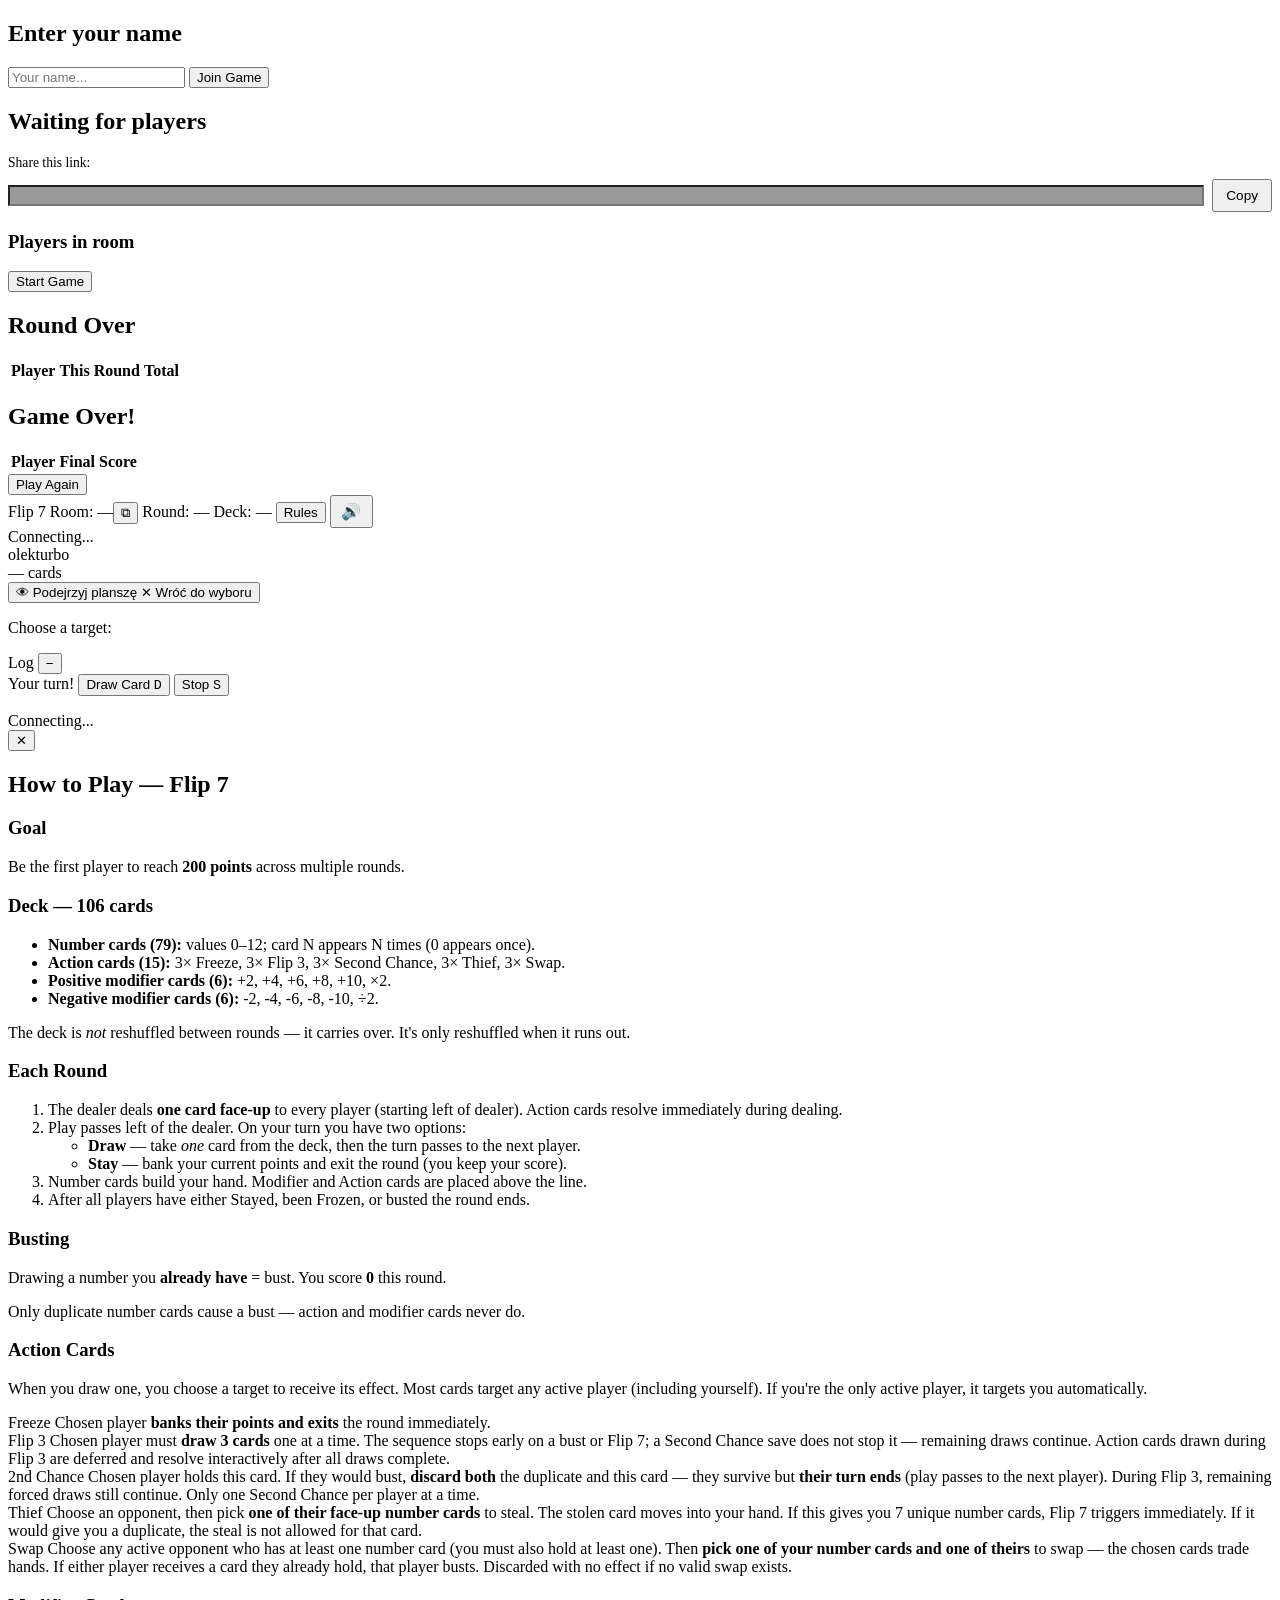
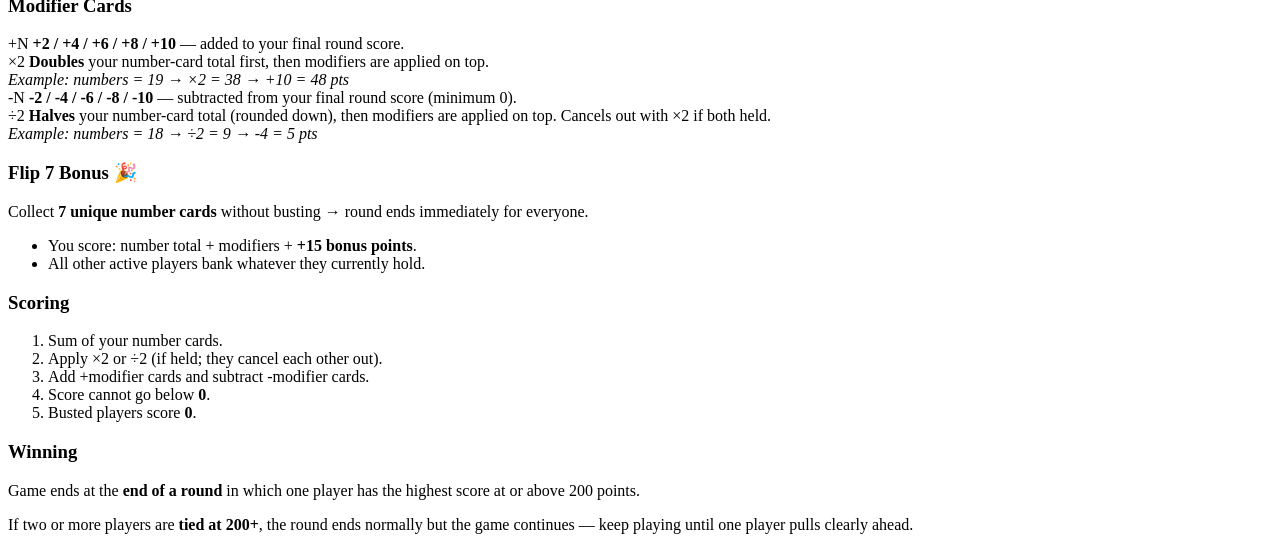
==== web/game.html @ b8604be1 "sync-rules: fix two doc discrepancies vs code 1. Swap: both players can bust on a duplicate — docs p" ====
<!DOCTYPE html>
<html lang="en">
<head>
  <meta charset="UTF-8">
  <meta name="viewport" content="width=device-width, initial-scale=1.0">
  <title>Flip 7</title>
  <link rel="stylesheet" href="/css/style.css">
</head>
<body class="game-page">

  <!-- Name entry modal (shown before first connection) -->
  <div id="name-modal" class="hidden">
    <div class="name-modal-box">
      <h2>Enter your name</h2>
      <input id="name-input" type="text" placeholder="Your name..." maxlength="20"
             onkeydown="if(event.key==='Enter') submitName()">
      <button class="btn btn-primary" onclick="submitName()">Join Game</button>
    </div>
  </div>

  <!-- Lobby overlay (waiting for game to start) -->
  <div id="lobby-overlay" class="overlay hidden">
    <div class="overlay-box">
      <h2>Waiting for players</h2>
      <div>
        <p style="font-size:0.85rem;color:var(--text-dim);margin-bottom:0.5rem">Share this link:</p>
        <div style="display:flex;gap:0.5rem;align-items:center">
          <input id="share-url" type="text" readonly onclick="this.select()"
                 style="background:rgba(0,0,0,0.4);cursor:pointer;font-size:0.82rem;flex:1;min-width:0">
          <button id="btn-copy-lobby" class="btn btn-secondary" onclick="copyLobbyLink(this)" title="Copy link" style="flex-shrink:0;padding:0.45rem 0.75rem;font-size:0.85rem">Copy</button>
        </div>
      </div>
      <h3>Players in room</h3>
      <ul id="lobby-player-list" class="player-list"></ul>
      <button id="btn-start" class="btn btn-primary btn-large hidden" onclick="sendAction('start')">
        Start Game
      </button>
      <p id="lobby-hint" class="text-center" style="font-size:0.82rem;color:var(--text-dim)"></p>
    </div>
  </div>

  <!-- Round end overlay -->
  <div id="round-end-overlay" class="overlay hidden">
    <div class="overlay-box">
      <h2 id="round-end-title">Round Over</h2>
      <table class="score-table" id="round-score-table">
        <thead><tr><th>Player</th><th>This Round</th><th>Total</th></tr></thead>
        <tbody id="round-score-body"></tbody>
      </table>
      <p id="round-end-countdown" class="text-center" style="color:var(--text-dim);font-size:0.88rem;font-variant-numeric:tabular-nums"></p>
    </div>
  </div>

  <!-- Game over overlay -->
  <div id="game-over-overlay" class="overlay hidden">
    <div class="overlay-box">
      <h2>Game Over!</h2>
      <p id="winner-announcement" style="font-size:1.1rem;color:var(--gold-light)"></p>
      <table class="score-table" id="final-score-table">
        <thead><tr><th>Player</th><th>Final Score</th></tr></thead>
        <tbody id="final-score-body"></tbody>
      </table>
      <button id="btn-restart" class="btn btn-primary hidden" onclick="sendAction('restart')">
        Play Again
      </button>
    </div>
  </div>

  <!-- Main game UI (always visible once connected) -->
  <header id="game-header">
    <a href="/" class="header-logo" style="text-decoration:none;color:inherit">Flip 7</a>
    <span class="header-stat">Room: <span id="hdr-room-id">—</span><button class="btn-copy-inline" id="btn-copy-link" onclick="copyLink()" title="Copy room link">⧉</button></span>
    <span class="header-stat">Round: <span id="hdr-round">—</span></span>
    <span class="header-stat">Deck: <span id="hdr-deck">—</span></span>
    <button class="btn btn-secondary" onclick="show('rules-modal')" style="margin-left:auto">Rules</button>
    <button id="btn-mute" class="btn btn-secondary" onclick="toggleMute()" title="Toggle sound" style="padding:0.3rem 0.6rem;font-size:1rem">🔊</button>
  </header>

  <div id="message-bar">Connecting...</div>

  <div id="deck-area">
    <div id="deck-pile" class="deck-pile" title="Draw pile">
      <div class="deck-layer deck-layer-3"></div>
      <div class="deck-layer deck-layer-2"></div>
      <div class="deck-layer deck-layer-1">
        <span class="deck-brand">olekturbo</span>
      </div>
    </div>
    <span id="deck-pile-count" class="deck-pile-count">— cards</span>
  </div>

  <div id="players-grid"></div>

  <!-- Target selection overlay — shown to the drawer of an action card -->
  <div id="targeting-overlay" class="targeting-overlay hidden">
    <div class="targeting-box">
      <button class="targeting-peek-btn" id="btn-peek" onclick="togglePeek()" title="Peek at board (P)">
        <span class="peek-icon-show">👁 Podejrzyj planszę</span>
        <span class="peek-icon-hide">✕ Wróć do wyboru</span>
      </button>
      <p id="targeting-card-name" class="targeting-card-name"></p>
      <p id="targeting-prompt" class="targeting-prompt">Choose a target:</p>
      <div id="targeting-buttons" class="targeting-buttons"></div>
    </div>
  </div>

  <!-- Event log (fixed bottom-right on desktop, static at bottom on mobile) -->
  <div id="event-log" class="hidden">
    <div id="event-log-header">
      <span>Log</span>
      <button id="event-log-toggle" onclick="toggleEventLog()" title="Collapse">−</button>
    </div>
    <div id="event-log-body"></div>
  </div>

  <div id="action-area">
    <span id="your-turn-label" class="hidden">Your turn!</span>
    <button id="btn-draw" class="btn btn-primary hidden" onclick="sendAction('draw')">Draw Card <kbd>D</kbd></button>
    <button id="btn-stop" class="btn btn-secondary hidden" onclick="sendAction('stop')">Stop <kbd>S</kbd></button>
    <span id="countdown" class="hidden"></span>
    <!-- Shown to non-drawer players while target is being chosen -->
    <p id="targeting-waiting" class="hidden targeting-waiting"></p>
  </div>

  <div id="conn-status" class="conn-warn">Connecting...</div>

  <!-- Rules modal -->
  <div id="rules-modal" class="rules-backdrop hidden" onclick="if(event.target===this)hide('rules-modal')">
    <div class="rules-box">
      <button class="rules-close" onclick="hide('rules-modal')" title="Close">✕</button>
      <h2 class="rules-title">How to Play — Flip 7</h2>

      <section>
        <h3>Goal</h3>
        <p>Be the first player to reach <strong>200 points</strong> across multiple rounds.</p>
      </section>

      <section>
        <h3>Deck — 106 cards</h3>
        <ul>
          <li><strong>Number cards (79):</strong> values 0–12; card N appears N times (0 appears once).</li>
          <li><strong>Action cards (15):</strong> 3× Freeze, 3× Flip 3, 3× Second Chance, 3× Thief, 3× Swap.</li>
          <li><strong>Positive modifier cards (6):</strong> +2, +4, +6, +8, +10, ×2.</li>
          <li><strong>Negative modifier cards (6):</strong> -2, -4, -6, -8, -10, ÷2.</li>
        </ul>
        <p class="rules-note">The deck is <em>not</em> reshuffled between rounds — it carries over. It's only reshuffled when it runs out.</p>
      </section>

      <section>
        <h3>Each Round</h3>
        <ol>
          <li>The dealer deals <strong>one card face-up</strong> to every player (starting left of dealer). Action cards resolve immediately during dealing.</li>
          <li>Play passes left of the dealer. On your turn you have two options:
            <ul>
              <li><strong>Draw</strong> — take <em>one</em> card from the deck, then the turn passes to the next player.</li>
              <li><strong>Stay</strong> — bank your current points and exit the round (you keep your score).</li>
            </ul>
          </li>
          <li>Number cards build your hand. Modifier and Action cards are placed above the line.</li>
          <li>After all players have either Stayed, been Frozen, or busted the round ends.</li>
        </ol>
      </section>

      <section>
        <h3>Busting</h3>
        <p>Drawing a number you <strong>already have</strong> = bust. You score <strong>0</strong> this round.</p>
        <p class="rules-note">Only duplicate number cards cause a bust — action and modifier cards never do.</p>
      </section>

      <section>
        <h3>Action Cards</h3>
        <p>When you draw one, you choose a target to receive its effect. Most cards target any active player (including yourself). If you're the only active player, it targets you automatically.</p>
        <div class="rules-cards">
          <div class="rules-card-row">
            <span class="card card-freeze">Freeze</span>
            <span>Chosen player <strong>banks their points and exits</strong> the round immediately.</span>
          </div>
          <div class="rules-card-row">
            <span class="card card-flip3">Flip 3</span>
            <span>Chosen player must <strong>draw 3 cards</strong> one at a time. The sequence stops early on a bust or Flip 7; a Second Chance save does not stop it — remaining draws continue. Action cards drawn during Flip 3 are deferred and resolve interactively after all draws complete.</span>
          </div>
          <div class="rules-card-row">
            <span class="card card-second_chance">2nd Chance</span>
            <span>Chosen player holds this card. If they would bust, <strong>discard both</strong> the duplicate and this card — they survive but <strong>their turn ends</strong> (play passes to the next player). During Flip 3, remaining forced draws still continue. Only one Second Chance per player at a time.</span>
          </div>
          <div class="rules-card-row">
            <span class="card card-thief">Thief</span>
            <span>Choose an opponent, then pick <strong>one of their face-up number cards</strong> to steal. The stolen card moves into your hand. If this gives you 7 unique number cards, Flip 7 triggers immediately. If it would give you a duplicate, the steal is not allowed for that card.</span>
          </div>
          <div class="rules-card-row">
            <span class="card card-swap">Swap</span>
            <span>Choose any active opponent who has at least one number card (you must also hold at least one). Then <strong>pick one of your number cards and one of theirs</strong> to swap — the chosen cards trade hands. If either player receives a card they already hold, that player busts. Discarded with no effect if no valid swap exists.</span>
          </div>
        </div>
      </section>

      <section>
        <h3>Modifier Cards</h3>
        <div class="rules-cards">
          <div class="rules-card-row">
            <span class="card card-modifier_add">+N</span>
            <span><strong>+2 / +4 / +6 / +8 / +10</strong> — added to your final round score.</span>
          </div>
          <div class="rules-card-row">
            <span class="card card-modifier_mul">×2</span>
            <span><strong>Doubles</strong> your number-card total first, then modifiers are applied on top.<br>
              <em>Example: numbers = 19 → ×2 = 38 → +10 = 48 pts</em></span>
          </div>
          <div class="rules-card-row">
            <span class="card card-modifier_sub">-N</span>
            <span><strong>-2 / -4 / -6 / -8 / -10</strong> — subtracted from your final round score (minimum 0).</span>
          </div>
          <div class="rules-card-row">
            <span class="card card-modifier_div">÷2</span>
            <span><strong>Halves</strong> your number-card total (rounded down), then modifiers are applied on top. Cancels out with ×2 if both held.<br>
              <em>Example: numbers = 18 → ÷2 = 9 → -4 = 5 pts</em></span>
          </div>
        </div>
      </section>

      <section>
        <h3>Flip 7 Bonus 🎉</h3>
        <p>Collect <strong>7 unique number cards</strong> without busting → round ends immediately for everyone.</p>
        <ul>
          <li>You score: number total + modifiers + <strong>+15 bonus points</strong>.</li>
          <li>All other active players bank whatever they currently hold.</li>
        </ul>
      </section>

      <section>
        <h3>Scoring</h3>
        <ol>
          <li>Sum of your number cards.</li>
          <li>Apply ×2 or ÷2 (if held; they cancel each other out).</li>
          <li>Add +modifier cards and subtract -modifier cards.</li>
          <li>Score cannot go below <strong>0</strong>.</li>
          <li>Busted players score <strong>0</strong>.</li>
        </ol>
      </section>

      <section>
        <h3>Winning</h3>
        <p>Game ends at the <strong>end of a round</strong> in which one player has the highest score at or above 200 points.</p>
        <p>If two or more players are <strong>tied at 200+</strong>, the round ends normally but the game continues — keep playing until one player pulls clearly ahead.</p>
      </section>
    </div>
  </div>

  <script src="/js/sounds.js"></script>
  <script src="/js/app.js"></script>
</body>
</html>
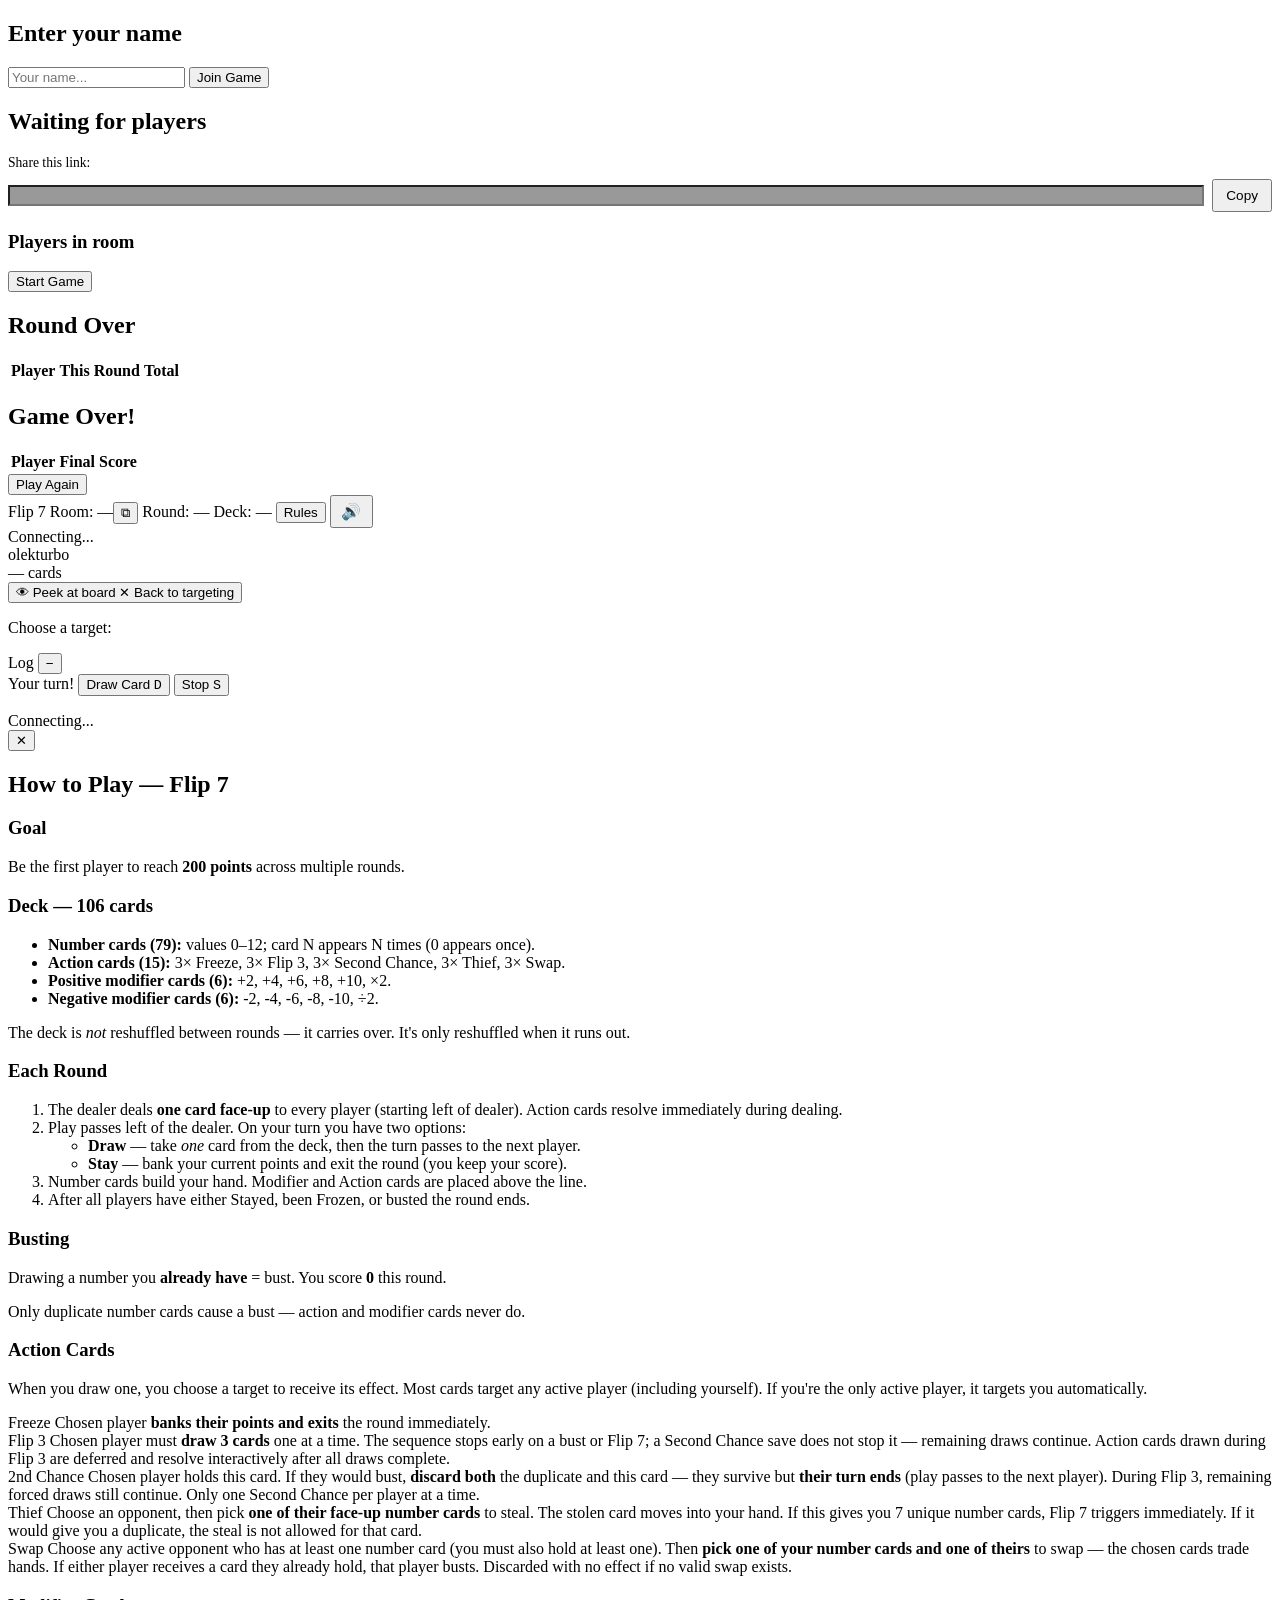
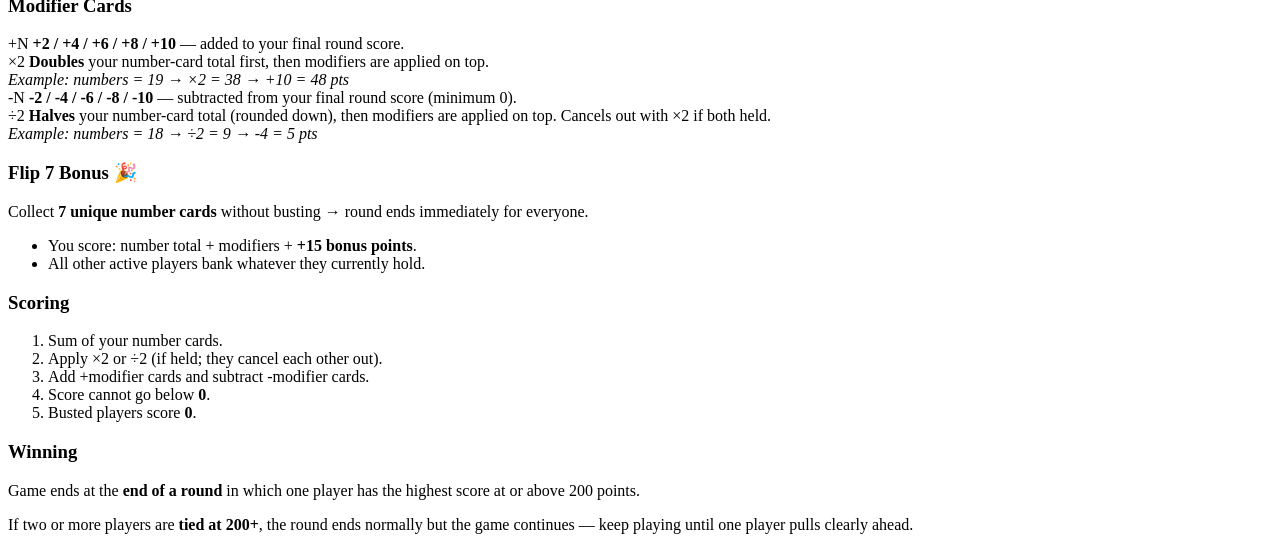
==== commit 9b0ccd7f: "Fix peek button: replace Polish labels with English Co-Authored-By: Claude Sonnet 4.6 <noreply@anthr" ====
--- a/web/game.html
+++ b/web/game.html
@@ -95,8 +95,8 @@
   <div id="targeting-overlay" class="targeting-overlay hidden">
     <div class="targeting-box">
       <button class="targeting-peek-btn" id="btn-peek" onclick="togglePeek()" title="Peek at board (P)">
-        <span class="peek-icon-show">👁 Podejrzyj planszę</span>
-        <span class="peek-icon-hide">✕ Wróć do wyboru</span>
+        <span class="peek-icon-show">👁 Peek at board</span>
+        <span class="peek-icon-hide">✕ Back to targeting</span>
       </button>
       <p id="targeting-card-name" class="targeting-card-name"></p>
       <p id="targeting-prompt" class="targeting-prompt">Choose a target:</p>
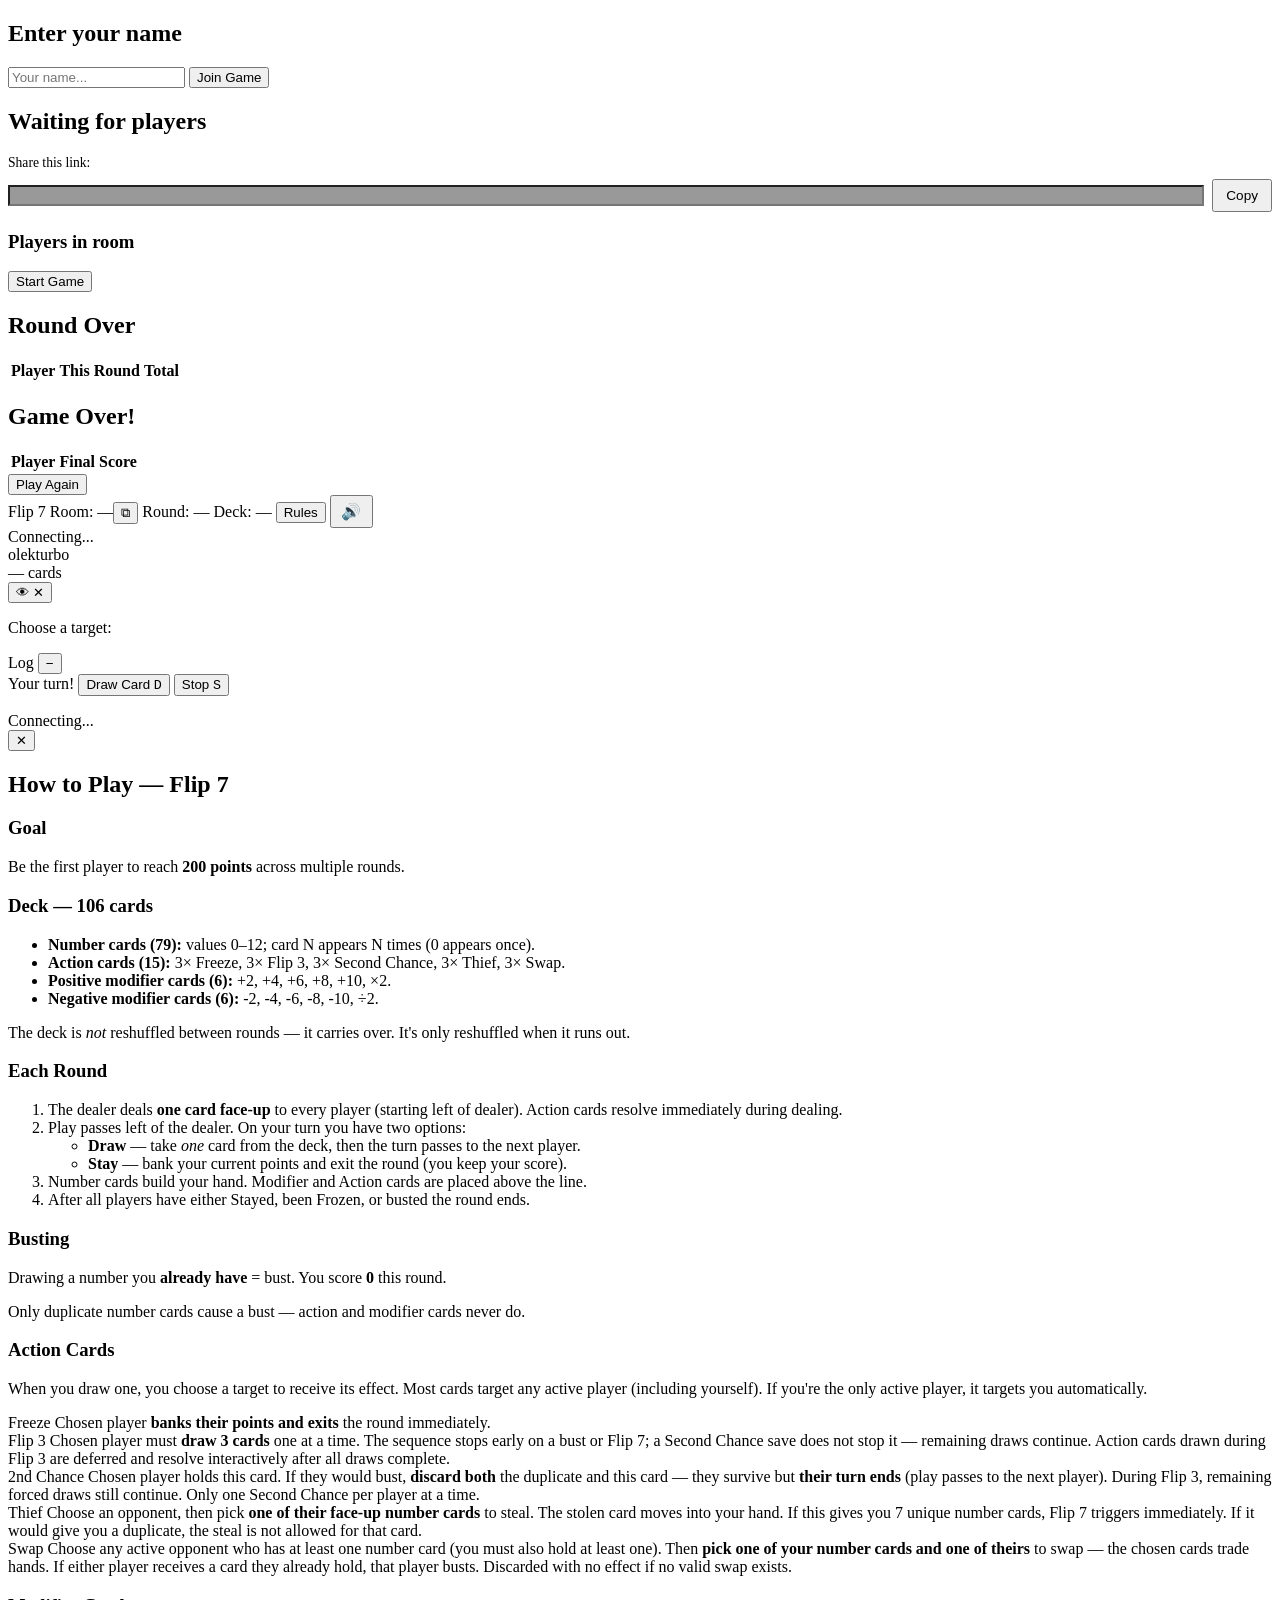
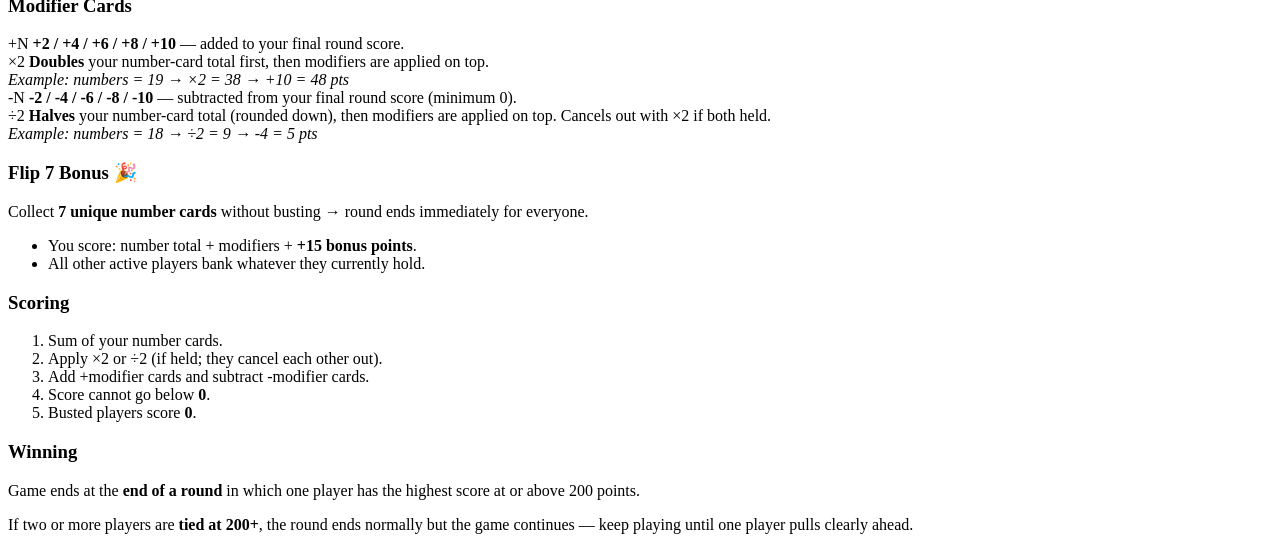
==== commit b7012460: "Redesign peek button: small icon in corner of targeting box Replace text button with a 28px icon-onl" ====
--- a/web/game.html
+++ b/web/game.html
@@ -95,8 +95,8 @@
   <div id="targeting-overlay" class="targeting-overlay hidden">
     <div class="targeting-box">
       <button class="targeting-peek-btn" id="btn-peek" onclick="togglePeek()" title="Peek at board (P)">
-        <span class="peek-icon-show">👁 Peek at board</span>
-        <span class="peek-icon-hide">✕ Back to targeting</span>
+        <span class="peek-icon-show">👁</span>
+        <span class="peek-icon-hide">✕</span>
       </button>
       <p id="targeting-card-name" class="targeting-card-name"></p>
       <p id="targeting-prompt" class="targeting-prompt">Choose a target:</p>
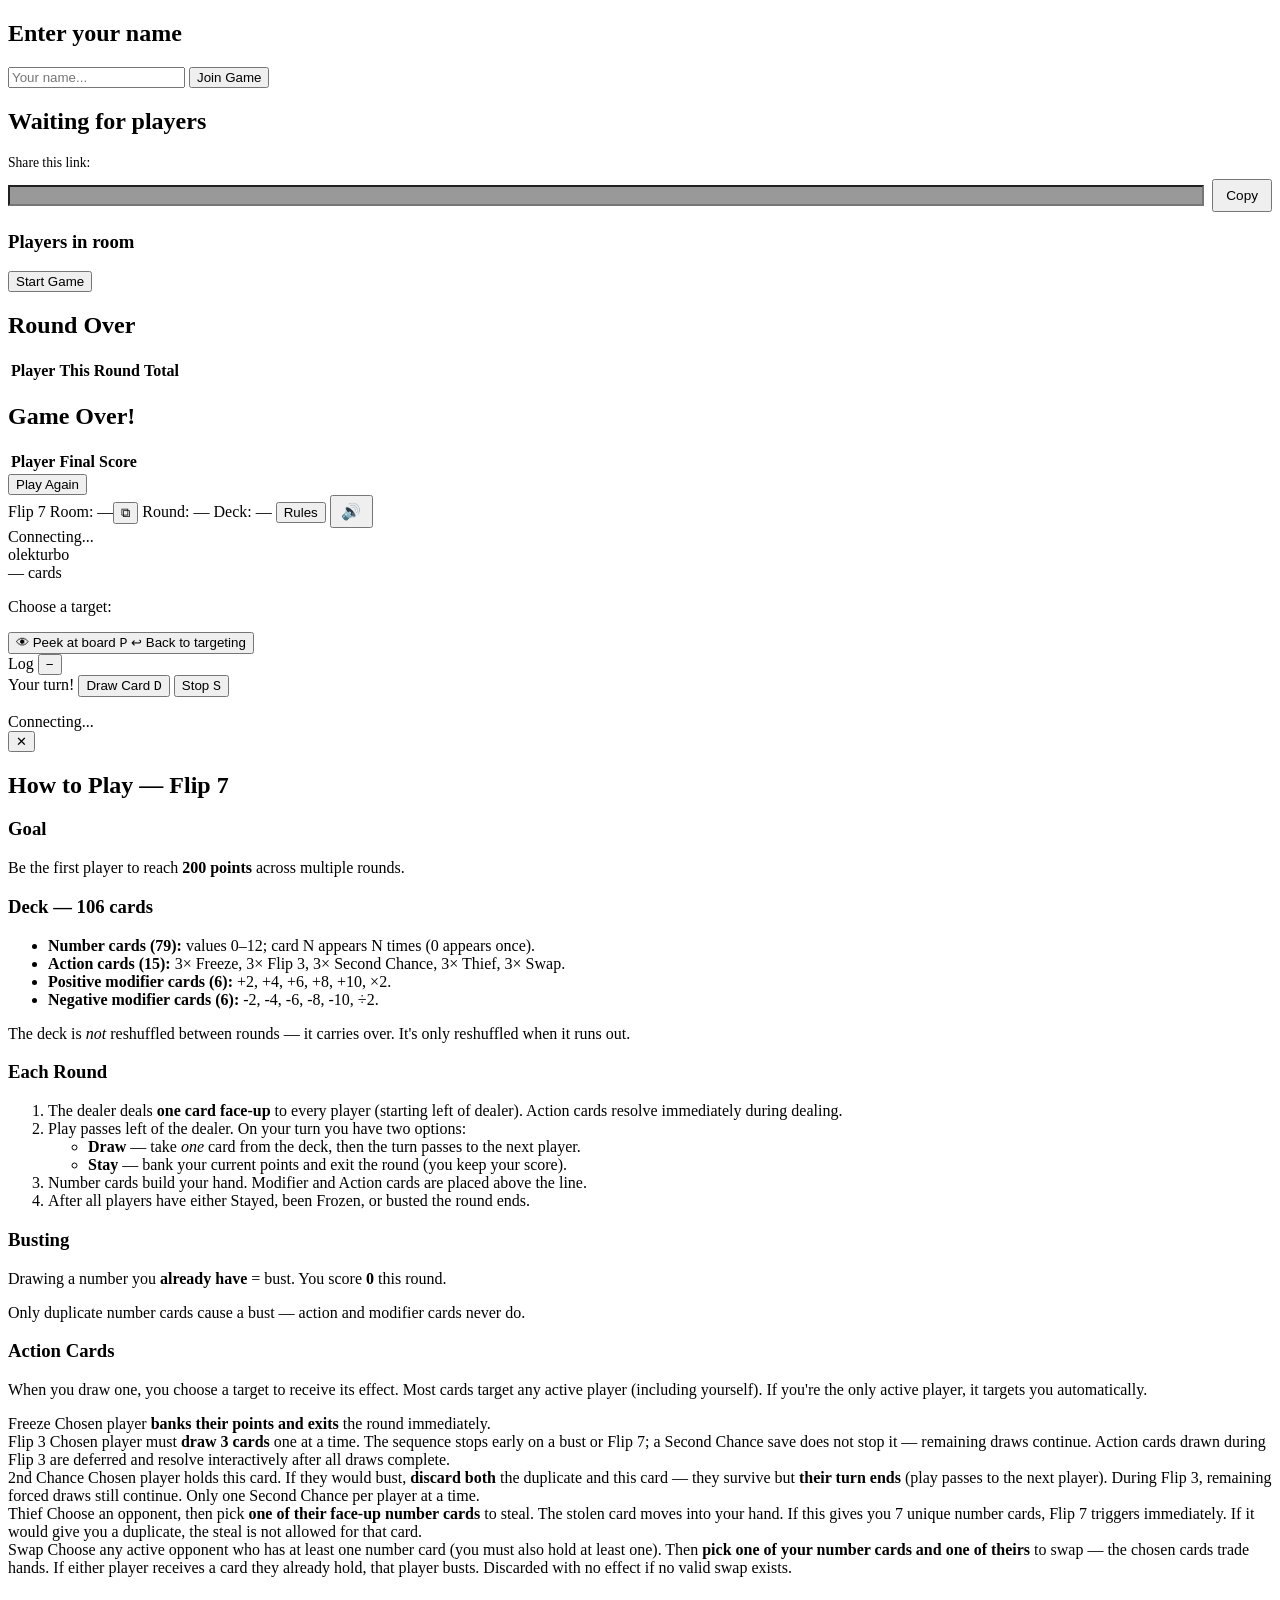
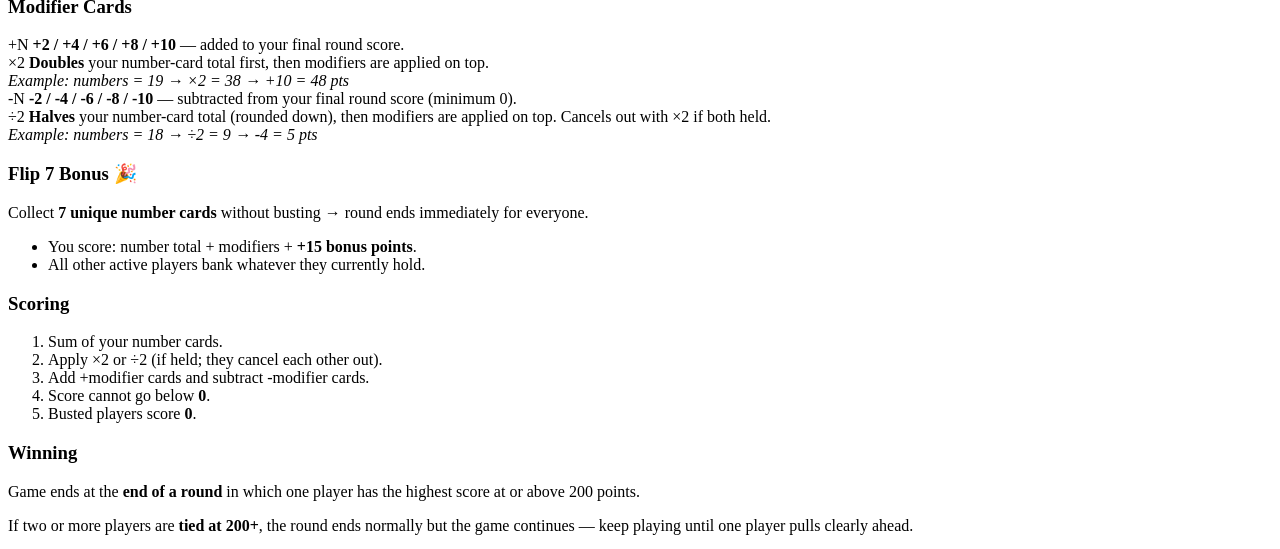
==== commit c9a8c549: "Redesign peek button and peek mode for desktop + mobile Before: tiny 28px eye icon in corner, invisi" ====
--- a/web/game.html
+++ b/web/game.html
@@ -94,13 +94,13 @@
   <!-- Target selection overlay — shown to the drawer of an action card -->
   <div id="targeting-overlay" class="targeting-overlay hidden">
     <div class="targeting-box">
-      <button class="targeting-peek-btn" id="btn-peek" onclick="togglePeek()" title="Peek at board (P)">
-        <span class="peek-icon-show">👁</span>
-        <span class="peek-icon-hide">✕</span>
-      </button>
       <p id="targeting-card-name" class="targeting-card-name"></p>
       <p id="targeting-prompt" class="targeting-prompt">Choose a target:</p>
       <div id="targeting-buttons" class="targeting-buttons"></div>
+      <button class="targeting-peek-btn" id="btn-peek" onclick="togglePeek()">
+        <span class="peek-icon-show">👁 Peek at board <kbd>P</kbd></span>
+        <span class="peek-icon-hide">↩ Back to targeting</span>
+      </button>
     </div>
   </div>
 
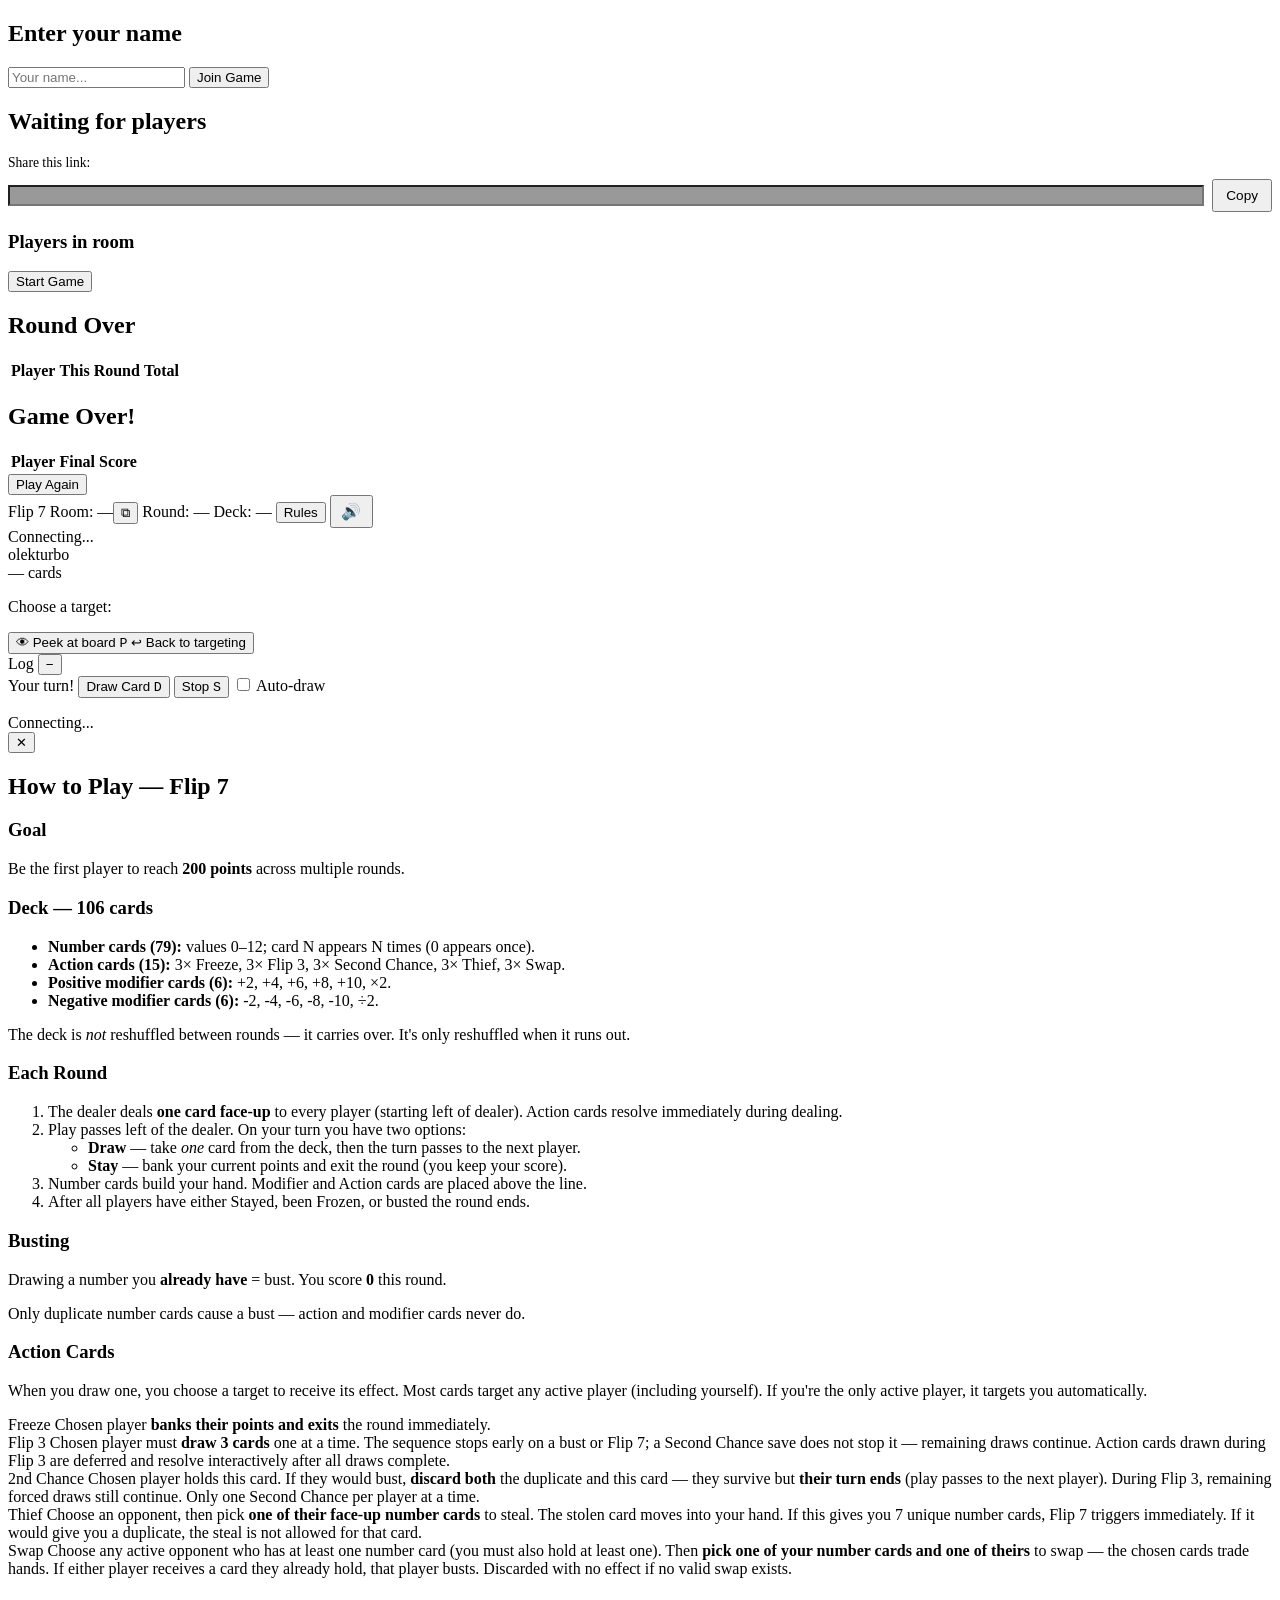
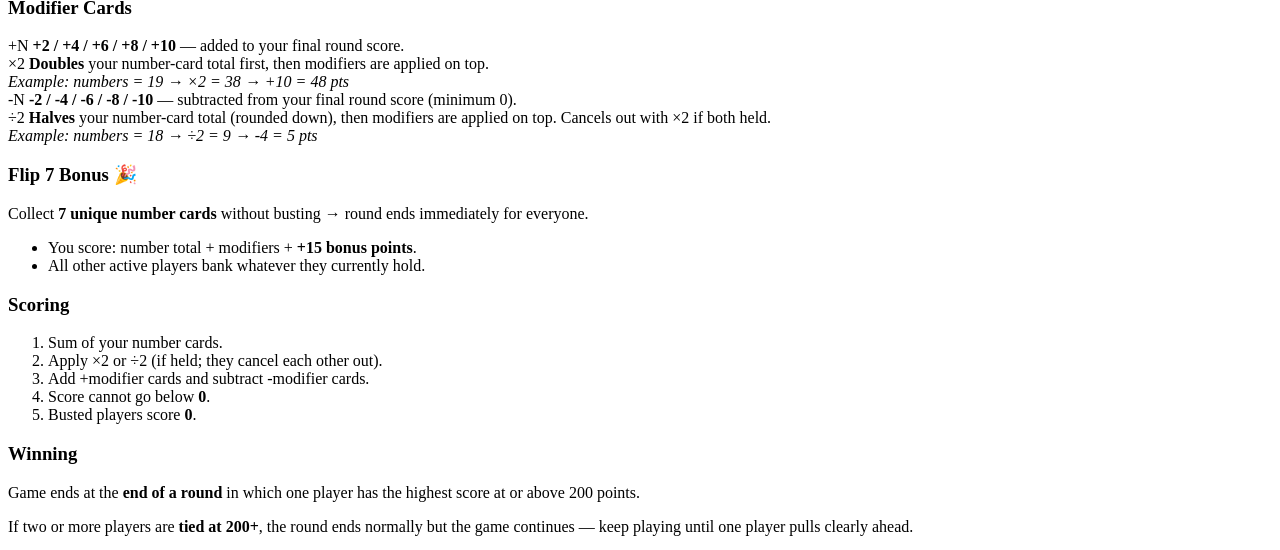
==== commit b6ce65ff: "Add auto-draw checkbox: draws automatically after 2s delay on your turn When checked, the game sends" ====
--- a/web/game.html
+++ b/web/game.html
@@ -117,6 +117,10 @@
     <span id="your-turn-label" class="hidden">Your turn!</span>
     <button id="btn-draw" class="btn btn-primary hidden" onclick="sendAction('draw')">Draw Card <kbd>D</kbd></button>
     <button id="btn-stop" class="btn btn-secondary hidden" onclick="sendAction('stop')">Stop <kbd>S</kbd></button>
+    <label id="auto-draw-label" class="auto-draw-label hidden">
+      <input type="checkbox" id="auto-draw-cb" onchange="onAutoDrawChange()">
+      Auto-draw
+    </label>
     <span id="countdown" class="hidden"></span>
     <!-- Shown to non-drawer players while target is being chosen -->
     <p id="targeting-waiting" class="hidden targeting-waiting"></p>
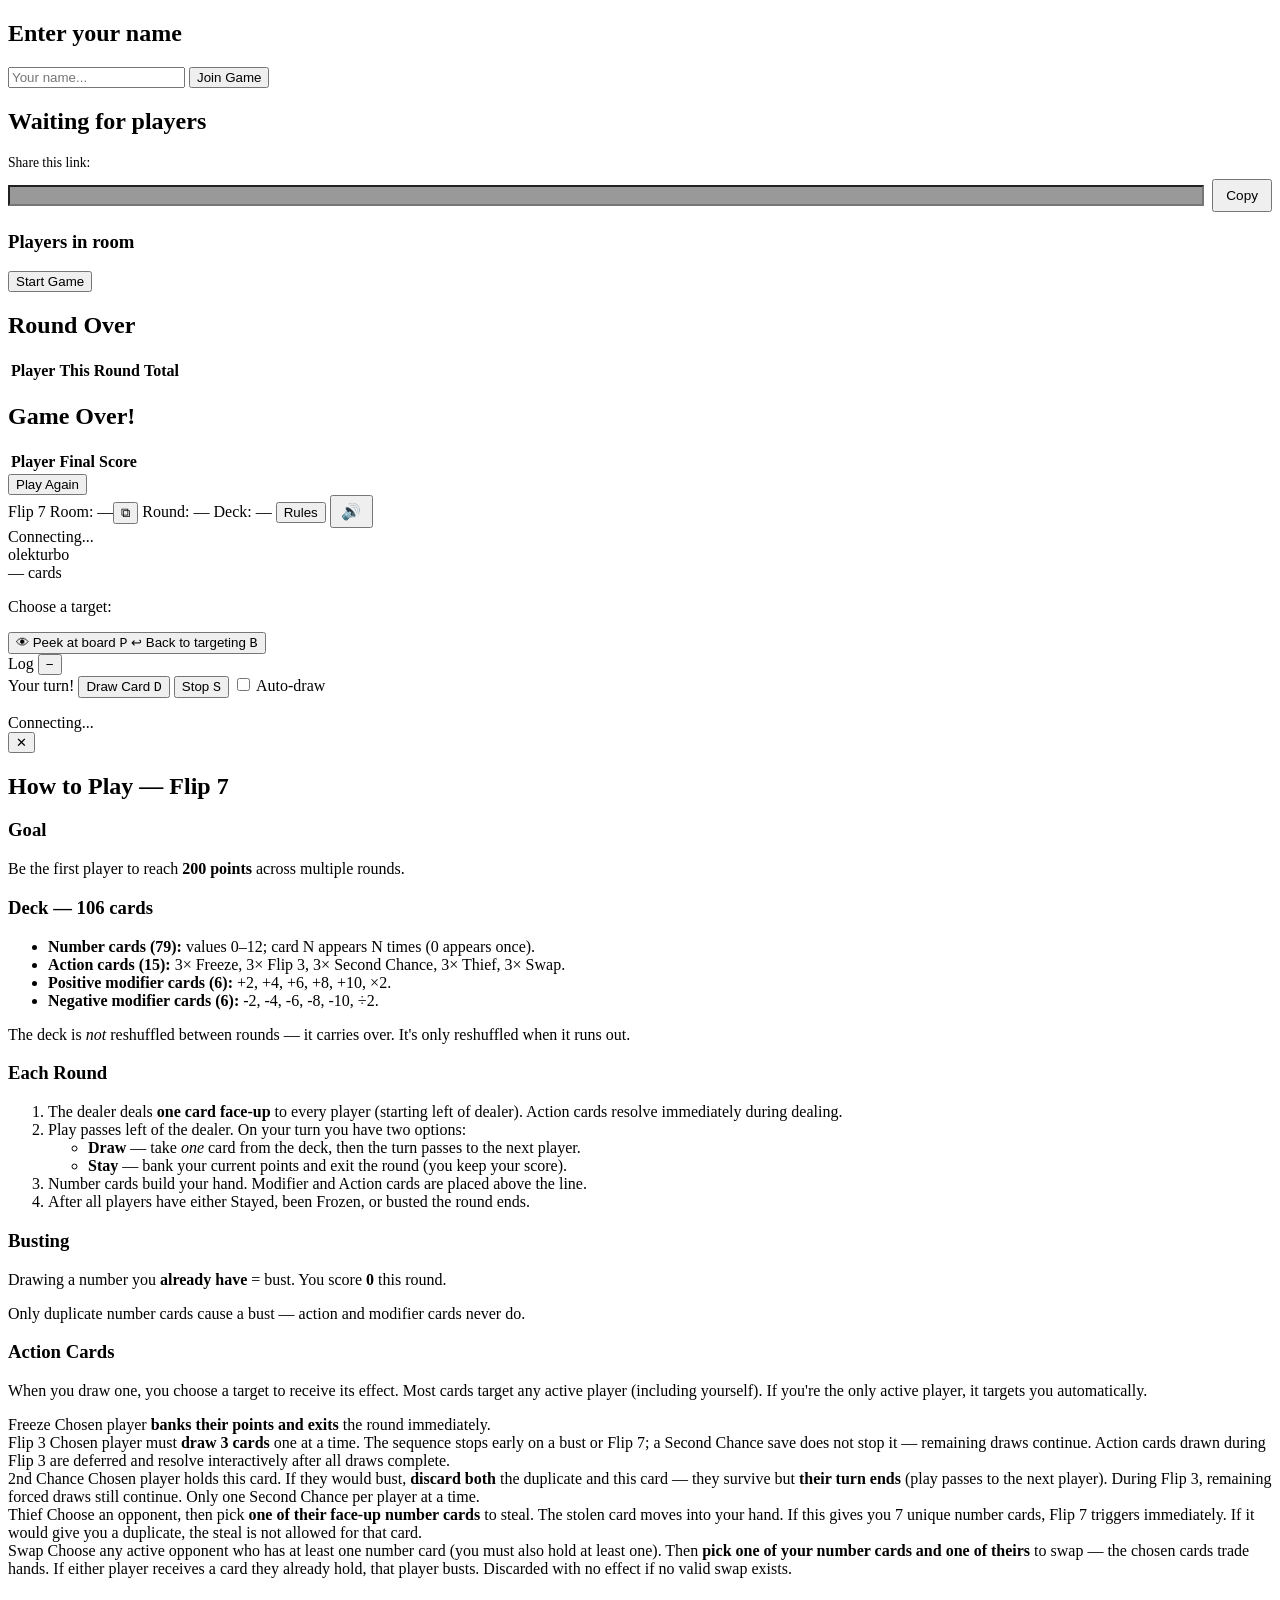
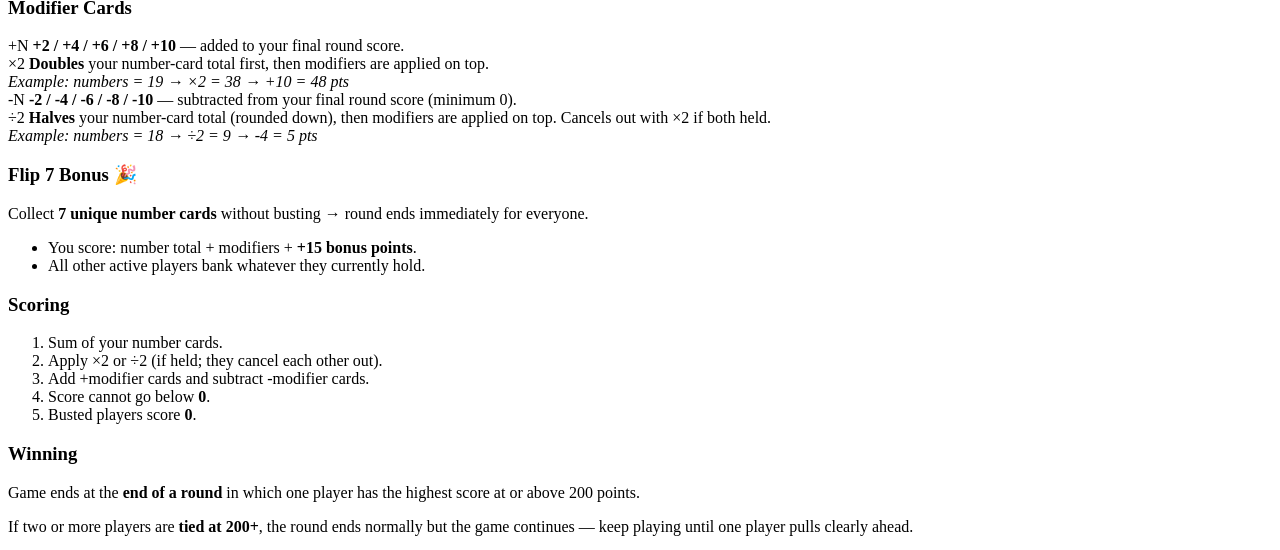
==== commit e2904296: "Add B key shortcut to close peek mode (back to targeting) Co-Authored-By: Claude Sonnet 4.6 <noreply" ====
--- a/web/game.html
+++ b/web/game.html
@@ -99,7 +99,7 @@
       <div id="targeting-buttons" class="targeting-buttons"></div>
       <button class="targeting-peek-btn" id="btn-peek" onclick="togglePeek()">
         <span class="peek-icon-show">👁 Peek at board <kbd>P</kbd></span>
-        <span class="peek-icon-hide">↩ Back to targeting</span>
+        <span class="peek-icon-hide">↩ Back to targeting <kbd>B</kbd></span>
       </button>
     </div>
   </div>
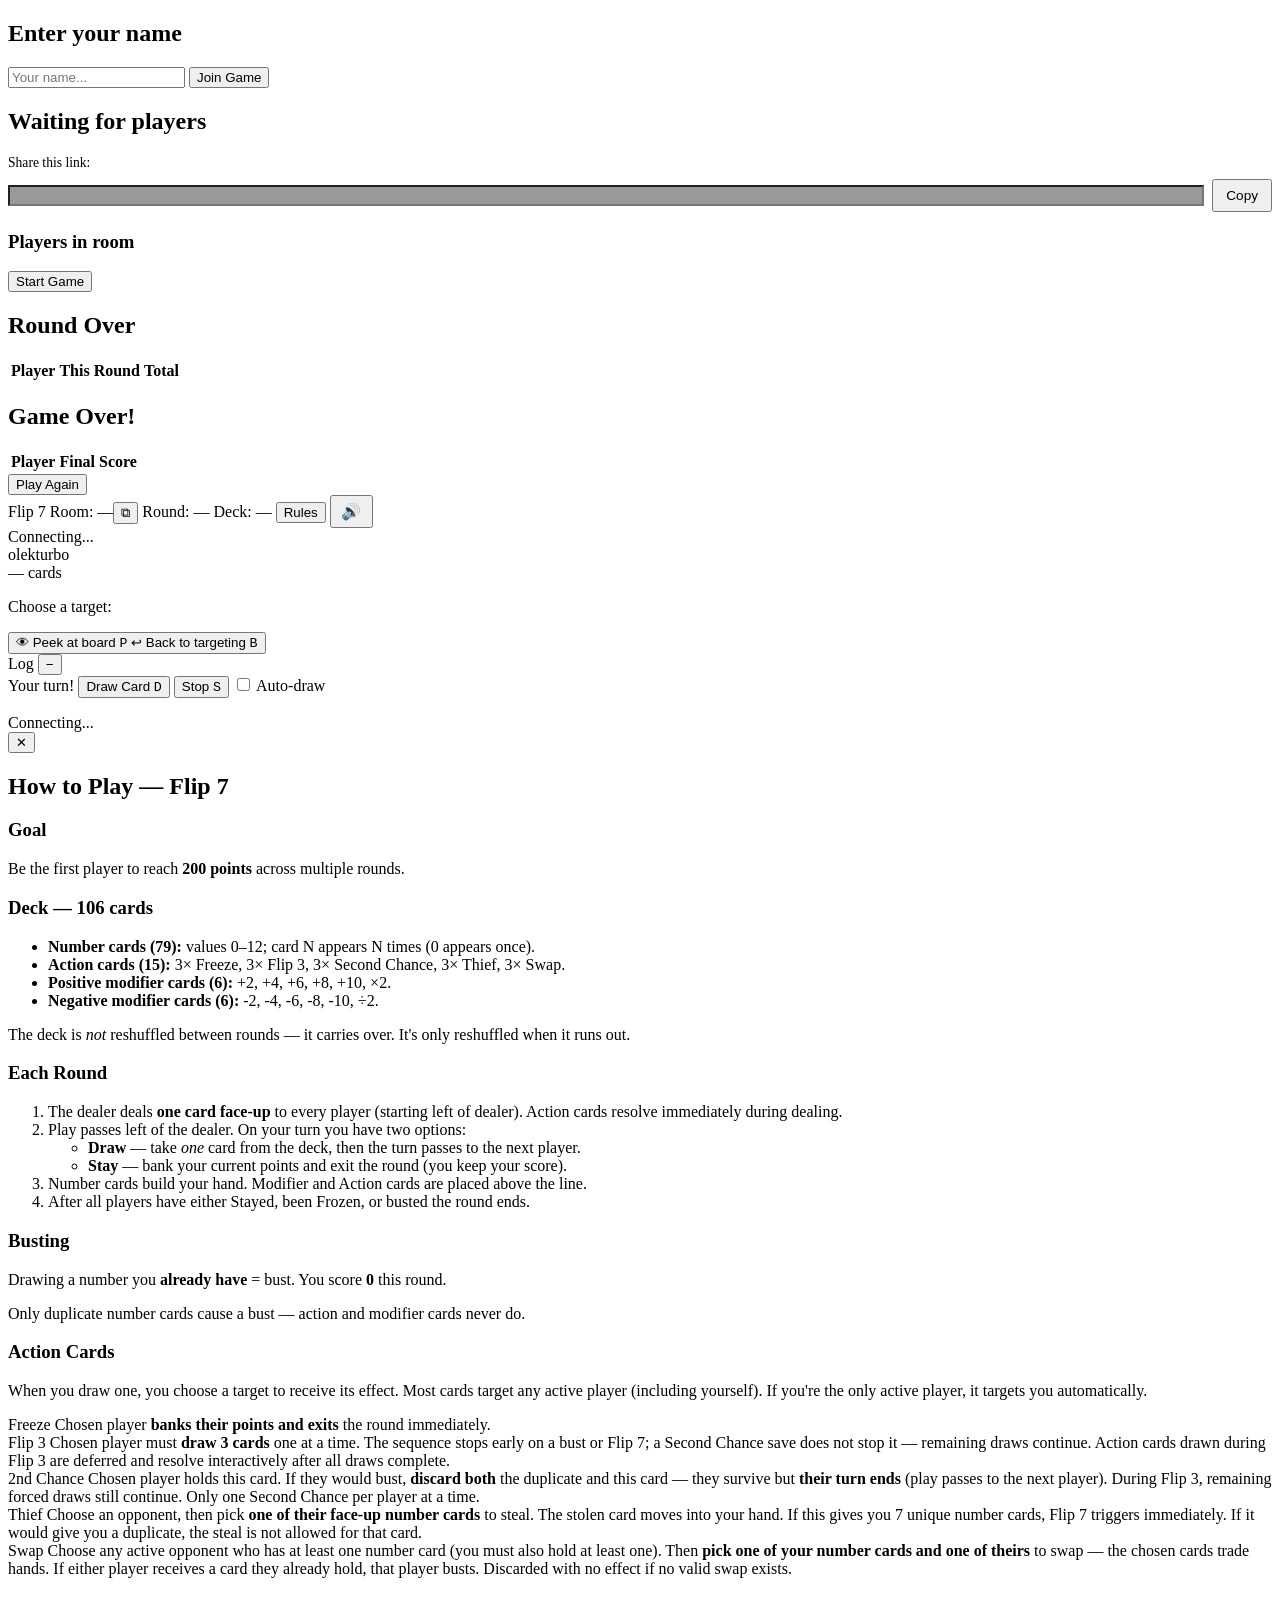
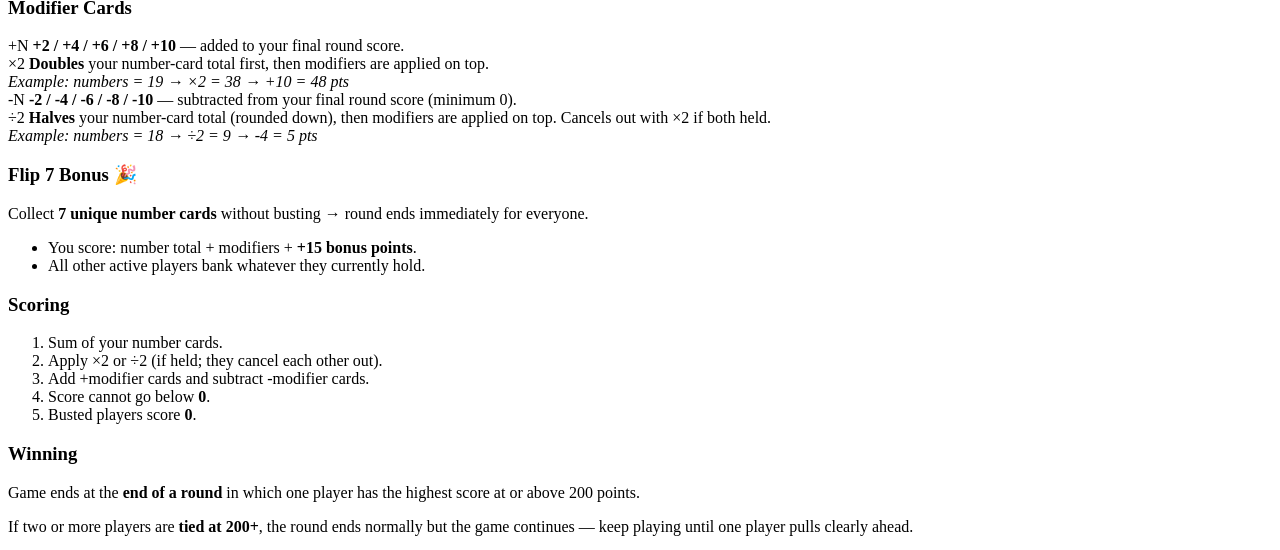
==== commit 8cc03e6f: "Style auto-draw as a toggle switch instead of native checkbox Co-Authored-By: Claude Sonnet 4.6 <nor" ====
--- a/web/game.html
+++ b/web/game.html
@@ -119,7 +119,8 @@
     <button id="btn-stop" class="btn btn-secondary hidden" onclick="sendAction('stop')">Stop <kbd>S</kbd></button>
     <label id="auto-draw-label" class="auto-draw-label hidden">
       <input type="checkbox" id="auto-draw-cb" onchange="onAutoDrawChange()">
-      Auto-draw
+      <span class="auto-draw-track"><span class="auto-draw-thumb"></span></span>
+      <span class="auto-draw-text">Auto-draw</span>
     </label>
     <span id="countdown" class="hidden"></span>
     <!-- Shown to non-drawer players while target is being chosen -->
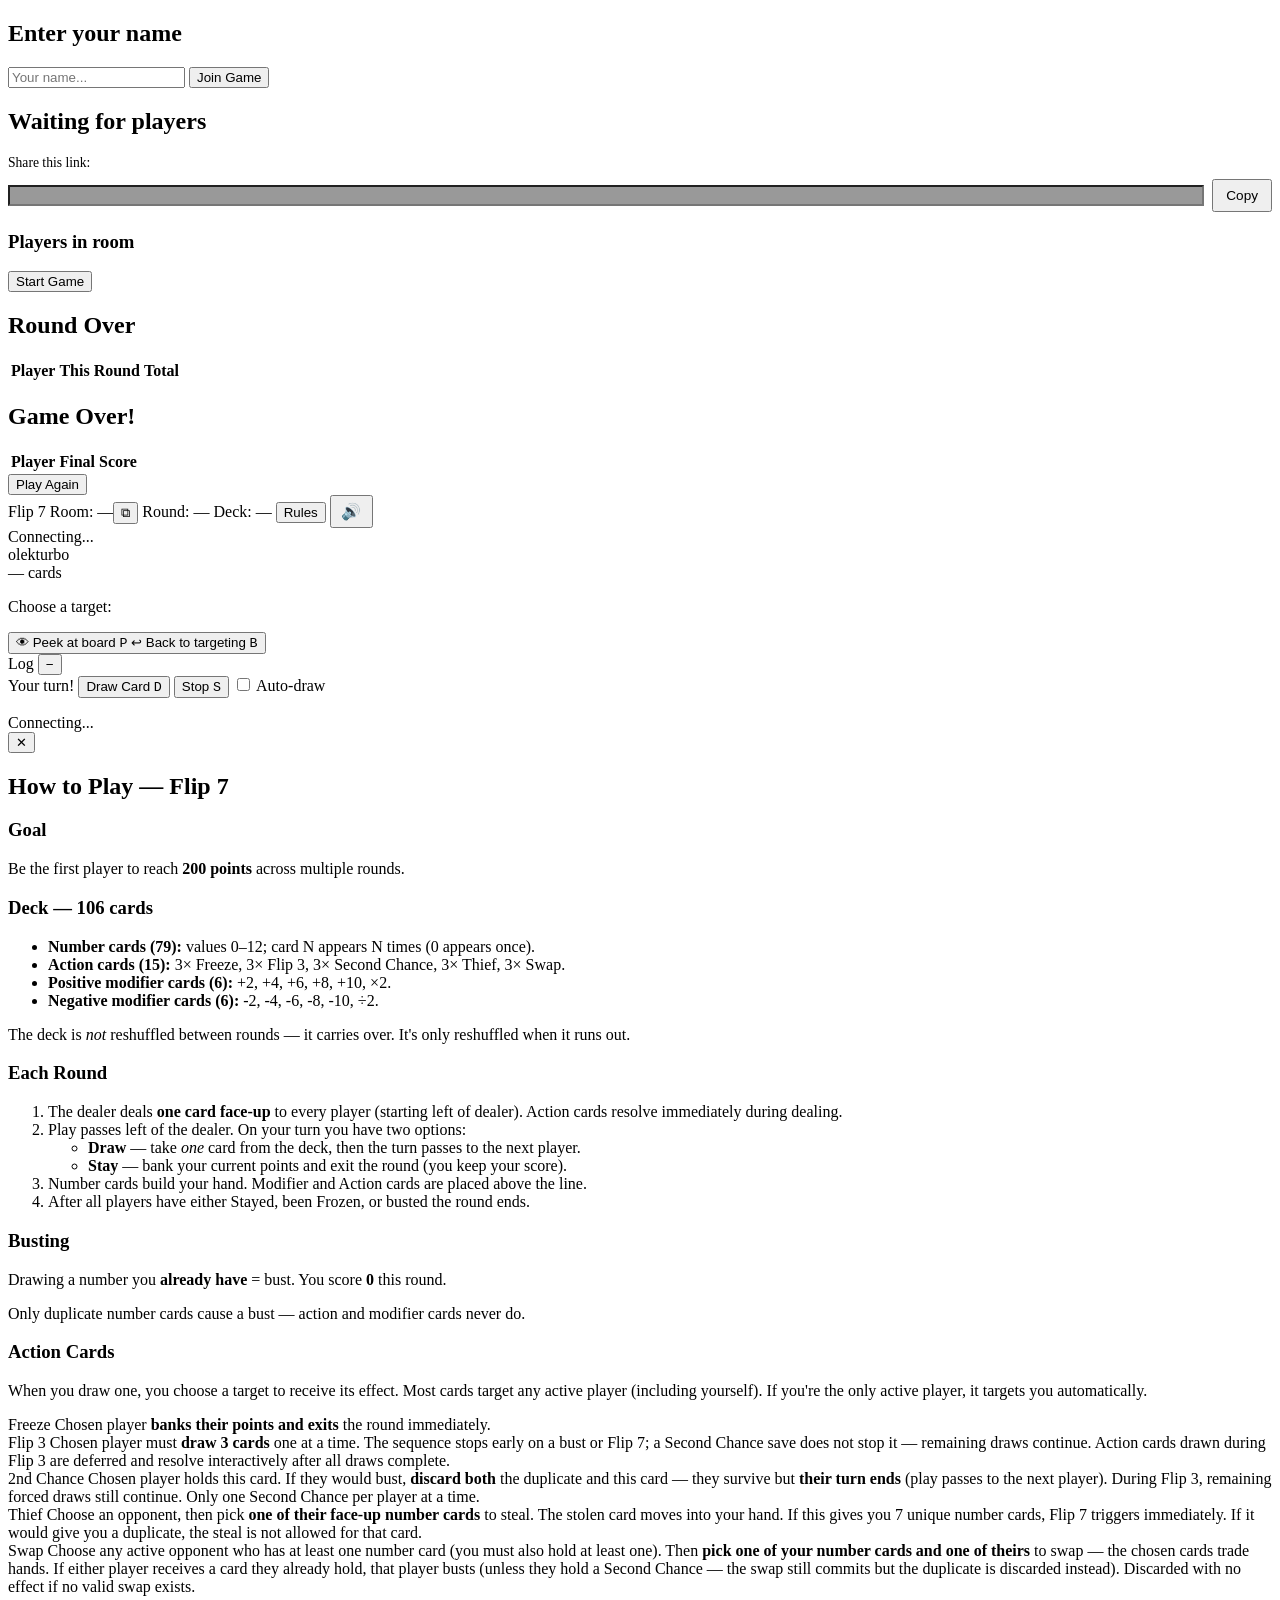
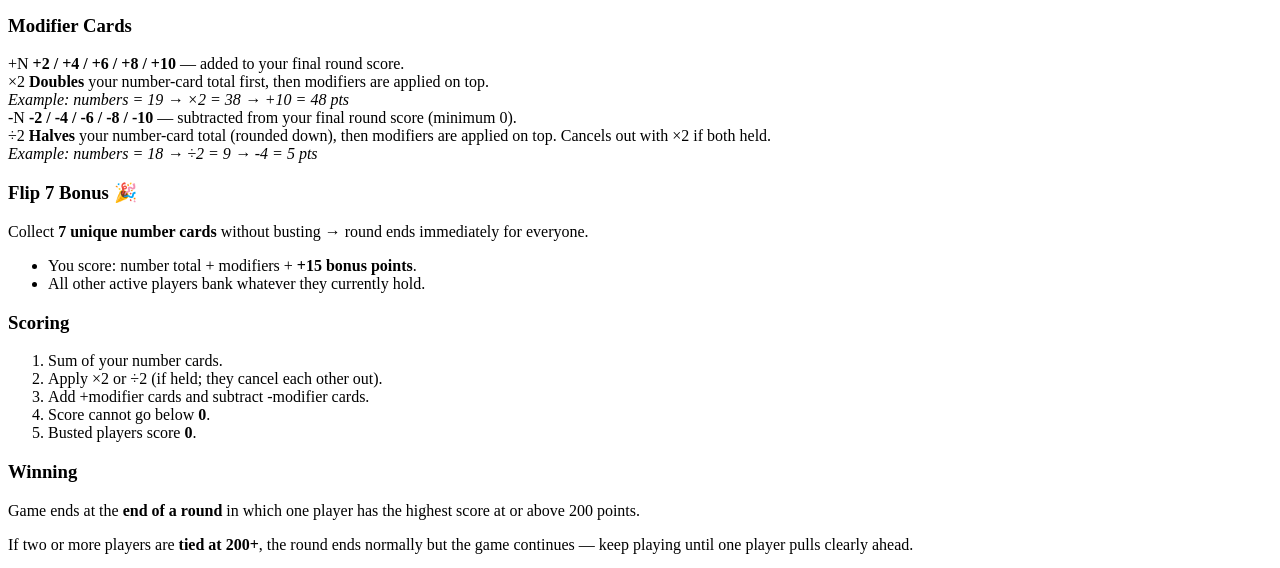
==== commit 366d48cb: "sync-rules: document Swap + Second Chance interaction Swap description in game.html, rules.html and " ====
--- a/web/game.html
+++ b/web/game.html
@@ -194,7 +194,7 @@
           </div>
           <div class="rules-card-row">
             <span class="card card-swap">Swap</span>
-            <span>Choose any active opponent who has at least one number card (you must also hold at least one). Then <strong>pick one of your number cards and one of theirs</strong> to swap — the chosen cards trade hands. If either player receives a card they already hold, that player busts. Discarded with no effect if no valid swap exists.</span>
+            <span>Choose any active opponent who has at least one number card (you must also hold at least one). Then <strong>pick one of your number cards and one of theirs</strong> to swap — the chosen cards trade hands. If either player receives a card they already hold, that player busts (unless they hold a Second Chance — the swap still commits but the duplicate is discarded instead). Discarded with no effect if no valid swap exists.</span>
           </div>
         </div>
       </section>
